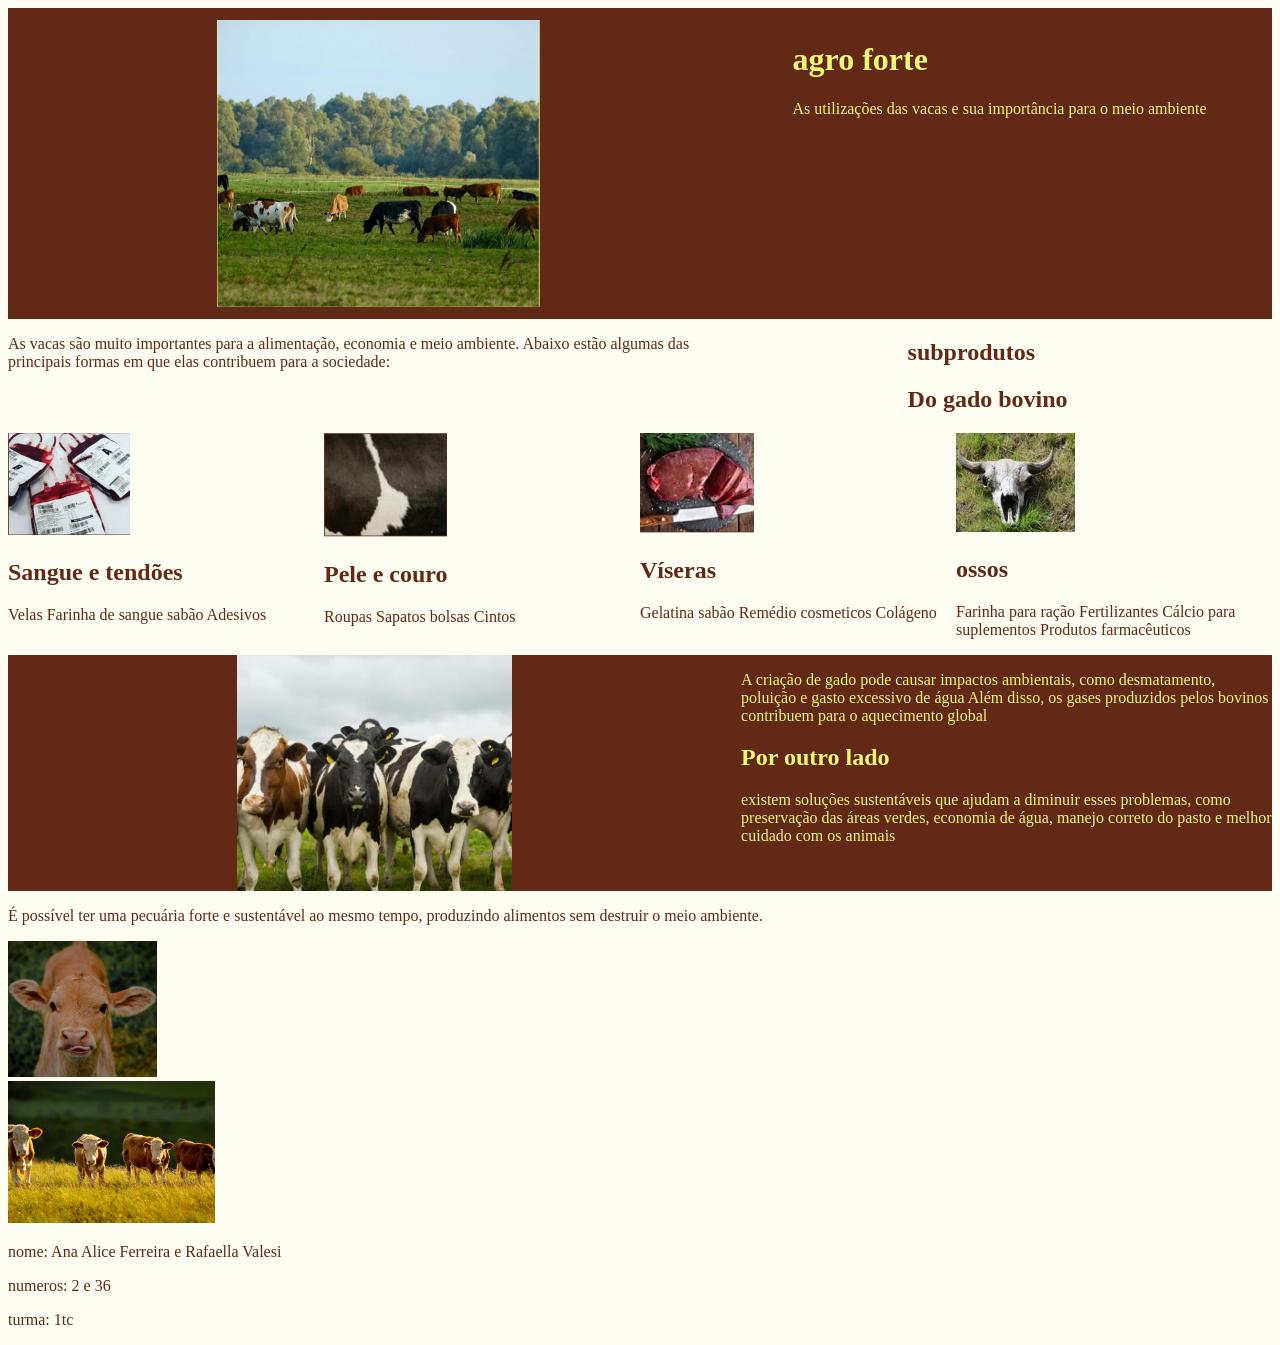
==== agrinho.html @ de1168c5 "vcf" ====
<!DOCTYPE html>
<html lang="pt-br">

<head>
    <meta charset="UTF-8">
    <meta name="viewport" content="width=device-width, initial-scale=1.0">
    <title>Document</title>
    <link rel="stylesheet" href="agrinho.css">
</head>

<body>
    <header class="amarelo">
        <img src="./Screenshot 2026-06-08 08.16.13.png" alt="vaquinhas comendo em um campo">
        <div>
            <h1>agro forte</h1>
            <p>As utilizações das vacas e sua importância para o meio ambiente </p>

        </div>
    </header>

    <section>
        <div class="body">
            <p>As vacas são muito importantes para a alimentação, economia e meio ambiente.
                Abaixo estão algumas das principais formas em que elas contribuem para a sociedade:</p>
            <div>
                <h1>subprodutos </h1>
                <h2>Do gado bovino </h2>
            </div>
        </div>
        <div class="lado1">

            <div>
                <img src="./Screenshot 2026-06-22 10.27.52.png" alt="sangue">
                <h1>Sangue e tendões</h1>
                <p>Velas
                    Farinha de sangue
                    sabão
                    Adesivos</p>

            </div>

            <div>
                <img src="./Screenshot 2026-06-22 10.35.43.png" alt="couro e pelo">
                <h1>Pele e couro</h1>
                <p>Roupas
                    Sapatos
                    bolsas
                    Cintos</p>


            </div>

            <div>
                <img src="./Screenshot 2026-06-22 10.37.08.png" alt="viseras bovino">
                <h1>Víseras</h1>
                <p>Gelatina
                    sabão
                    Remédio
                    cosmeticos
                    Colágeno</p>

            </div>

            <div>
                <img src="./Screenshot 2026-06-22 10.38.51.png" alt="granio de um boi">
                <h1>ossos</h1>
                <p>Farinha para ração
                    Fertilizantes
                    Cálcio para suplementos
                    Produtos farmacêuticos </p>

            </div>
        </div>

    </section>

    <section class="amarelo">
        <img src="./Screenshot 2026-06-22 10.40.12.png" alt="vacas">
        <div>
            <p>A criação de gado pode causar impactos ambientais, como desmatamento, poluição e gasto excessivo de água
                Além disso, os gases produzidos pelos bovinos contribuem para o aquecimento global</p>
            <h1>Por outro lado</h1>
            <p>existem soluções sustentáveis que ajudam a diminuir esses problemas, como preservação das áreas verdes,
                economia de água, manejo correto do pasto e melhor cuidado com os animais</p>

        </div>

    </section>
    <footer>
<div class="final">
<p>É possível ter uma pecuária forte e sustentável ao mesmo tempo, produzindo alimentos sem destruir o meio ambiente.</p>
<img src="Screenshot 2026-06-22 10.41.02.png" alt="bezerro">

</div>
        <img src="Screenshot 2026-08-03 10.23.47.png" alt="vaquinhas">
        <p>nome: Ana Alice Ferreira e Rafaella Valesi</p>
        <p>numeros: 2 e 36 </p>
        <p>turma: 1tc</p>

    </footer>

</body>

</html>
---- agrinho.css ----
.amarelo{
    color: #f1f776;
    background-color: #612916;
    display: grid;
   grid-template-columns: 58% 42%;
        justify-items: center;}

body{
    color: #612916;
    background-color: #fefdf2;
}

header{
    display: flex;
    flex-direction: row-reverse;
    align-items: flex-start;
    justify-content: space-between;
    padding: 12px

}


.lado1 {
    display: grid;
    grid-template-columns: 25% 25% 25% 25%;
}


.body{
display: grid;
    grid-template-columns: 58% 42%;
        justify-items: center;
}

.body{
display: grid;
    grid-template-columns: 55% 45%

}
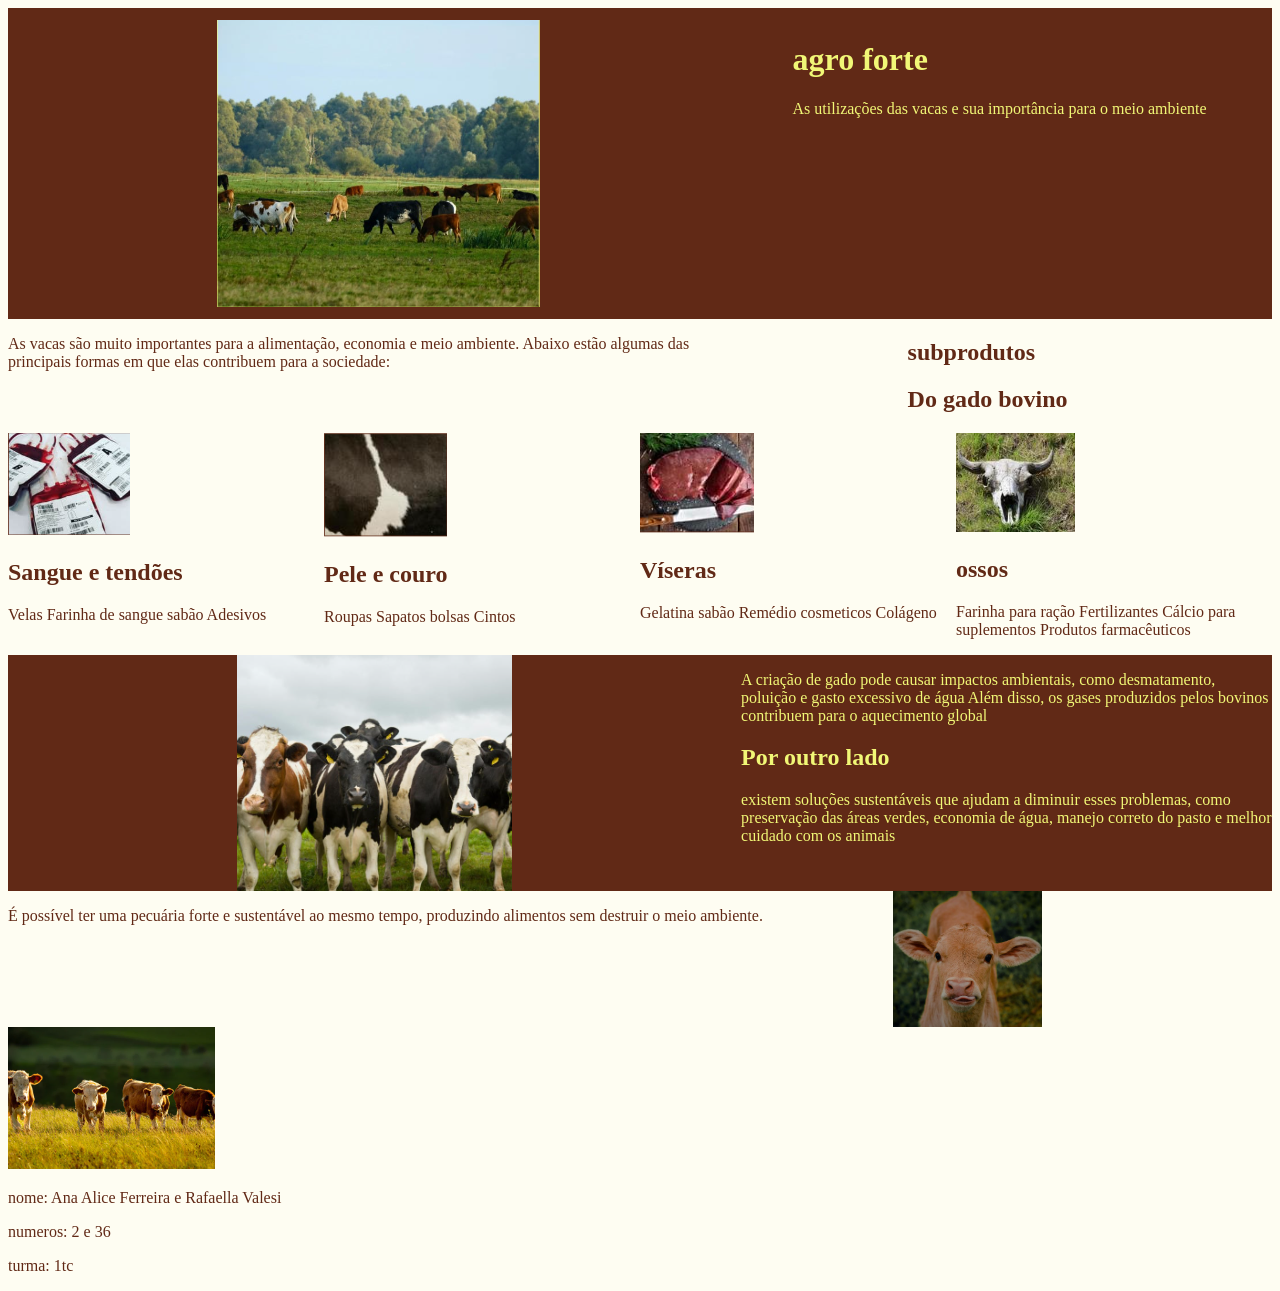
==== commit 963f4ba1: "nm" ====
--- a/agrinho.html
+++ b/agrinho.html
@@ -92,10 +92,12 @@
 <img src="Screenshot 2026-06-22 10.41.02.png" alt="bezerro">
 
 </div>
+<div class="final2">
         <img src="Screenshot 2026-08-03 10.23.47.png" alt="vaquinhas">
         <p>nome: Ana Alice Ferreira e Rafaella Valesi</p>
         <p>numeros: 2 e 36 </p>
         <p>turma: 1tc</p>
+</div>
 
     </footer>
 
--- a/agrinho.css
+++ b/agrinho.css
@@ -36,4 +36,9 @@
 display: grid;
     grid-template-columns: 55% 45%
 
+}
+.final{
+display: grid;
+    grid-template-columns: 70% 30%
+    
 }
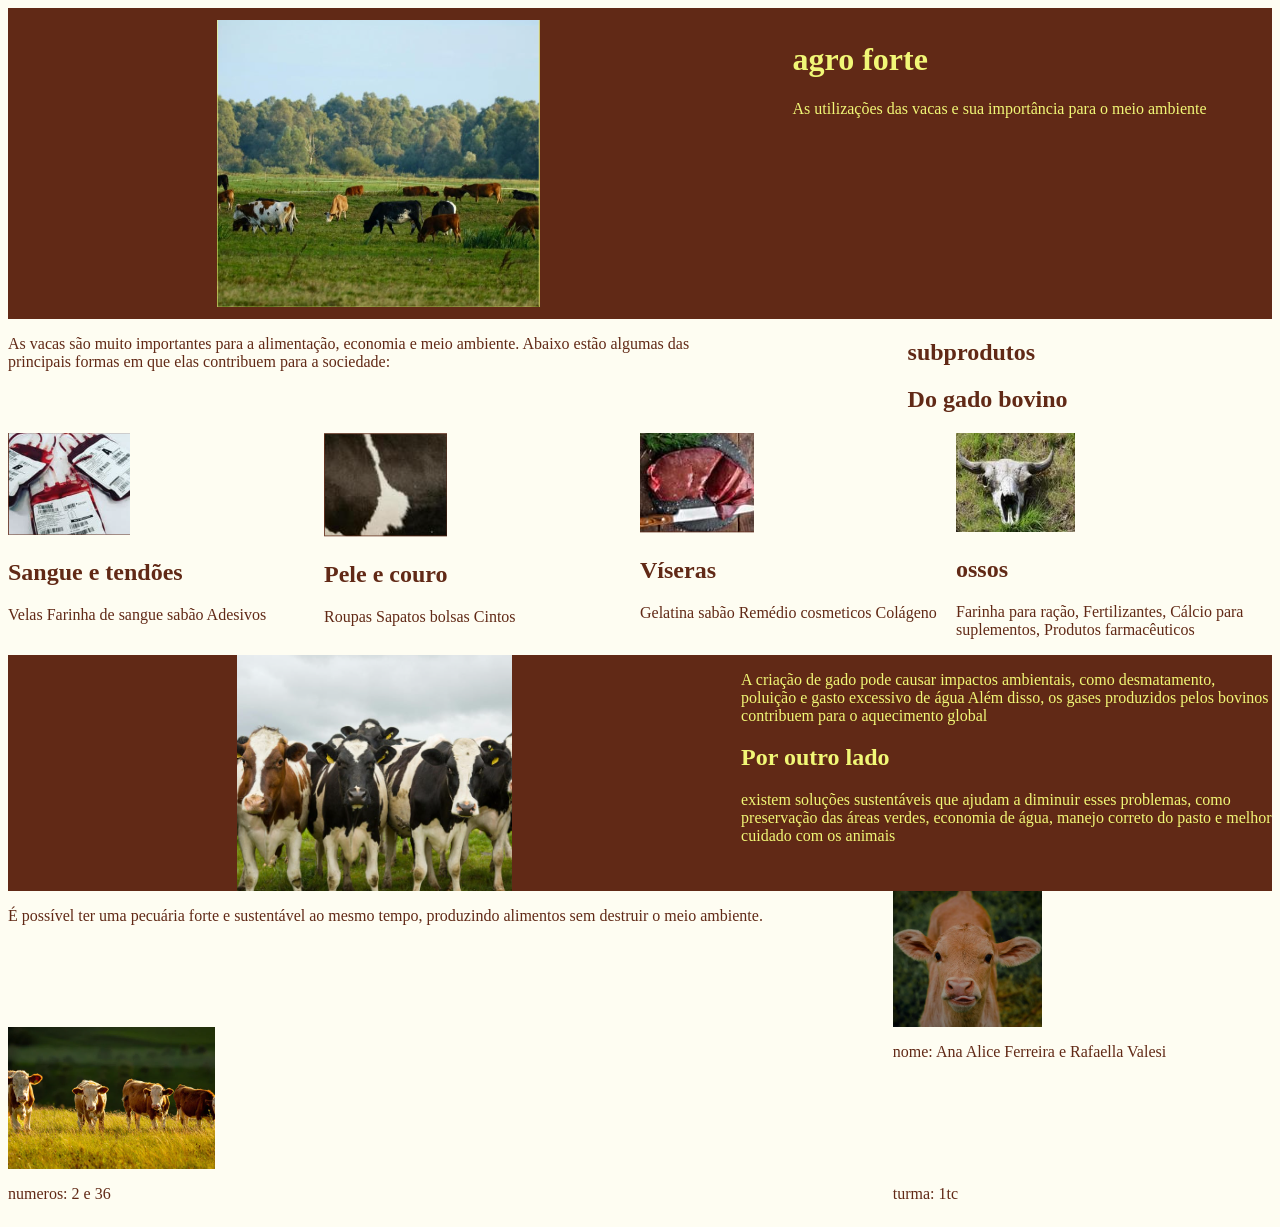
==== commit d31ffdee: "mbm" ====
--- a/agrinho.html
+++ b/agrinho.html
@@ -64,9 +64,9 @@
             <div>
                 <img src="./Screenshot 2026-06-22 10.38.51.png" alt="granio de um boi">
                 <h1>ossos</h1>
-                <p>Farinha para ração
-                    Fertilizantes
-                    Cálcio para suplementos
+                <p>Farinha para ração,
+                    Fertilizantes,
+                    Cálcio para suplementos,
                     Produtos farmacêuticos </p>
 
             </div>
--- a/agrinho.css
+++ b/agrinho.css
@@ -41,4 +41,9 @@
 display: grid;
     grid-template-columns: 70% 30%
     
+}
+.final2{
+display: grid;
+    grid-template-columns: 70% 30%
+
 }
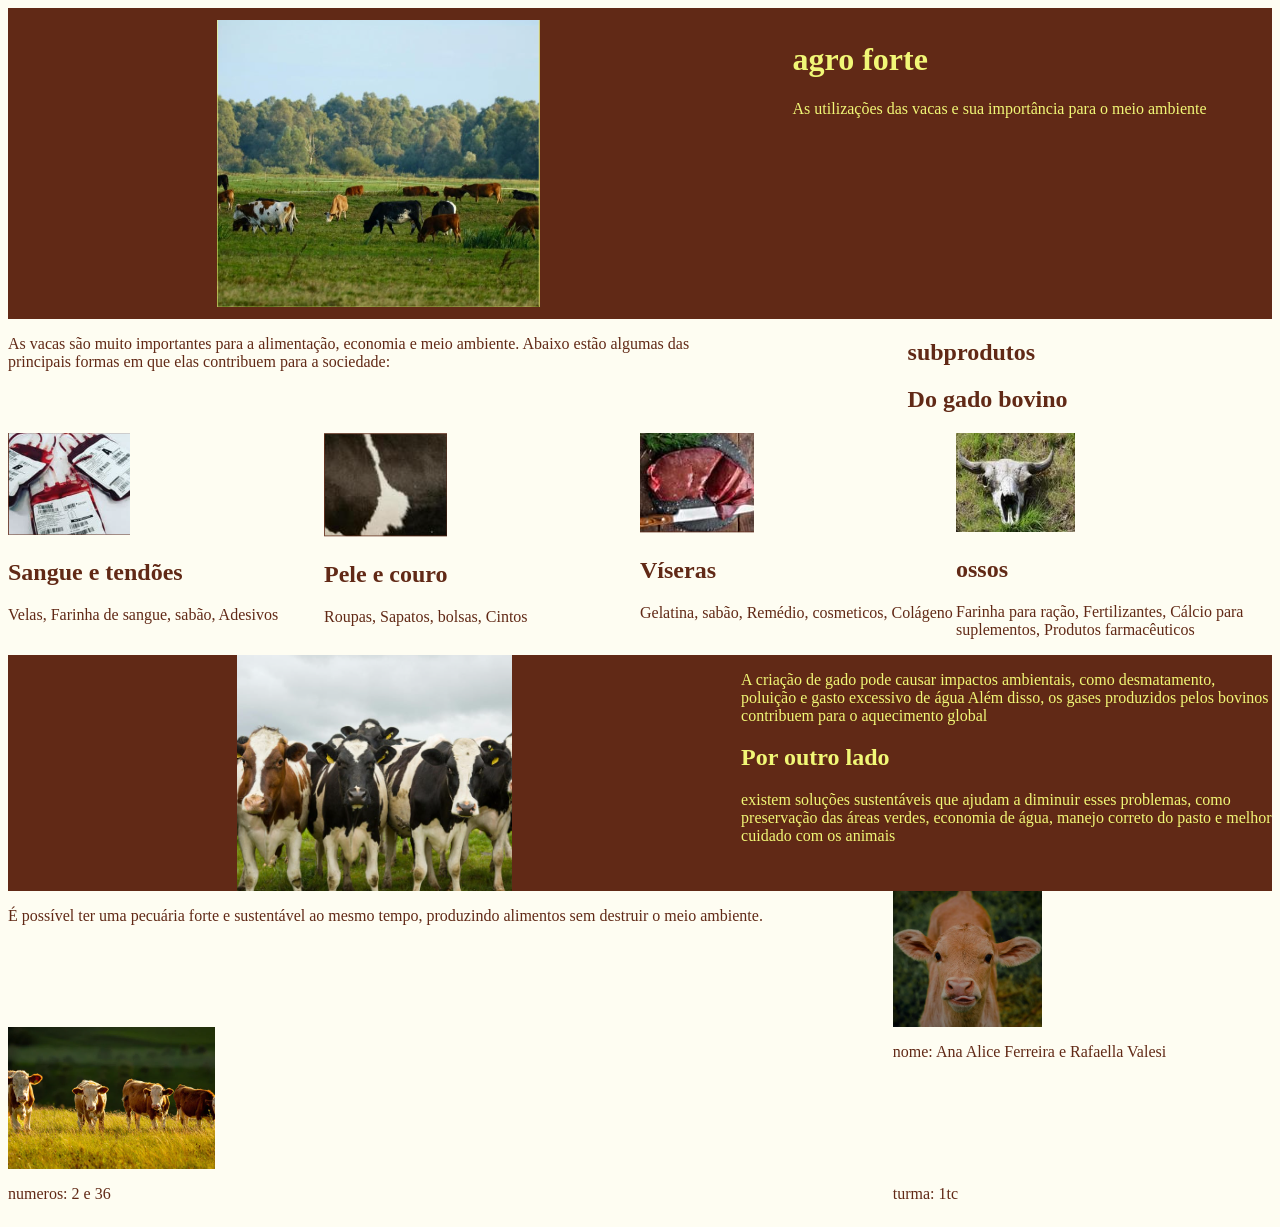
==== commit dffddccd: "nb" ====
--- a/agrinho.html
+++ b/agrinho.html
@@ -32,9 +32,9 @@
             <div>
                 <img src="./Screenshot 2026-06-22 10.27.52.png" alt="sangue">
                 <h1>Sangue e tendões</h1>
-                <p>Velas
-                    Farinha de sangue
-                    sabão
+                <p>Velas,
+                    Farinha de sangue,
+                    sabão,
                     Adesivos</p>
 
             </div>
@@ -42,9 +42,9 @@
             <div>
                 <img src="./Screenshot 2026-06-22 10.35.43.png" alt="couro e pelo">
                 <h1>Pele e couro</h1>
-                <p>Roupas
-                    Sapatos
-                    bolsas
+                <p>Roupas,
+                    Sapatos,
+                    bolsas,
                     Cintos</p>
 
 
@@ -53,10 +53,10 @@
             <div>
                 <img src="./Screenshot 2026-06-22 10.37.08.png" alt="viseras bovino">
                 <h1>Víseras</h1>
-                <p>Gelatina
-                    sabão
-                    Remédio
-                    cosmeticos
+                <p>Gelatina,
+                    sabão,
+                    Remédio,
+                    cosmeticos,
                     Colágeno</p>
 
             </div>
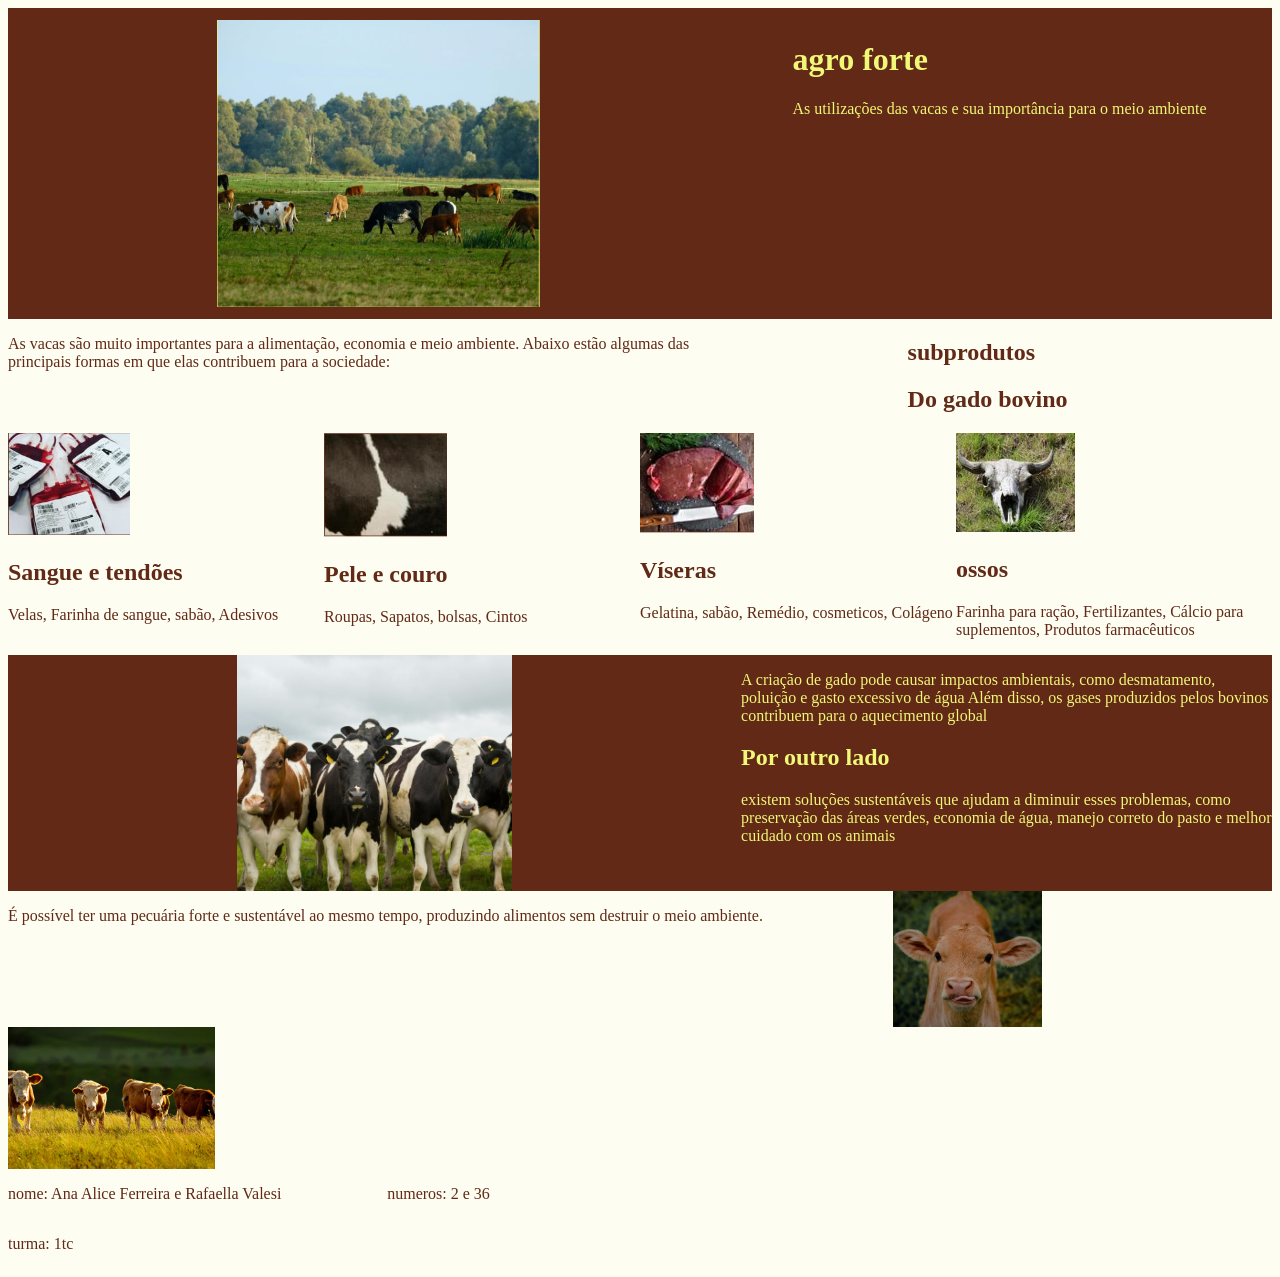
==== commit dd7fd2f4: "d" ====
--- a/agrinho.html
+++ b/agrinho.html
@@ -20,7 +20,8 @@
 
     <section>
         <div class="body">
-            <p>As vacas são muito importantes para a alimentação, economia e meio ambiente.
+            <p>As vacas são muito importantes para a alimentação, economia e meio ambiente.     
+
                 Abaixo estão algumas das principais formas em que elas contribuem para a sociedade:</p>
             <div>
                 <h1>subprodutos </h1>
@@ -94,10 +95,12 @@
 </div>
 <div class="final2">
         <img src="Screenshot 2026-08-03 10.23.47.png" alt="vaquinhas">
+    </div>
+    <div class="final3">
         <p>nome: Ana Alice Ferreira e Rafaella Valesi</p>
         <p>numeros: 2 e 36 </p>
         <p>turma: 1tc</p>
-</div>
+    </div>
 
     </footer>
 
--- a/agrinho.css
+++ b/agrinho.css
@@ -46,4 +46,9 @@
 display: grid;
     grid-template-columns: 70% 30%
 
+}
+.final3{
+display: grid;
+    grid-template-columns: 30% 70%
+
 }
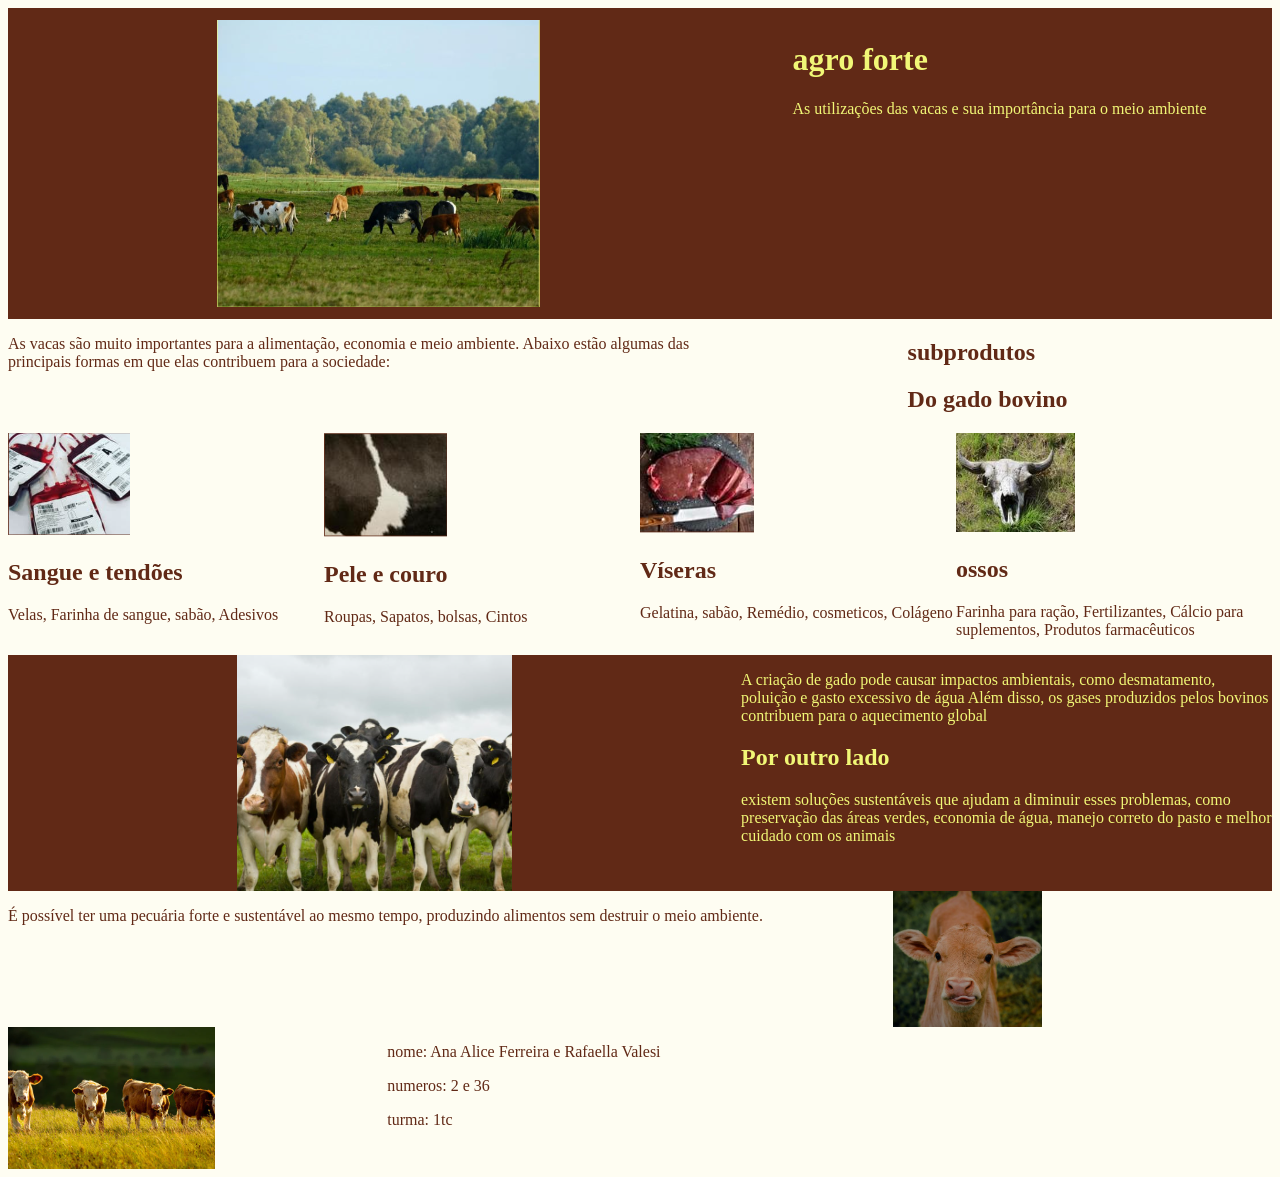
==== commit 66cc7f5a: "d" ====
--- a/agrinho.html
+++ b/agrinho.html
@@ -95,12 +95,12 @@
 </div>
 <div class="final2">
         <img src="Screenshot 2026-08-03 10.23.47.png" alt="vaquinhas">
-    </div>
-    <div class="final3">
-        <p>nome: Ana Alice Ferreira e Rafaella Valesi</p>
-        <p>numeros: 2 e 36 </p>
-        <p>turma: 1tc</p>
-    </div>
+        <div>
+            <p>nome: Ana Alice Ferreira e Rafaella Valesi</p>
+            <p>numeros: 2 e 36 </p>
+            <p>turma: 1tc</p>
+        </div>
+</div>
 
     </footer>
 
--- a/agrinho.css
+++ b/agrinho.css
@@ -44,11 +44,6 @@
 }
 .final2{
 display: grid;
-    grid-template-columns: 70% 30%
-
-}
-.final3{
-display: grid;
     grid-template-columns: 30% 70%
 
 }
